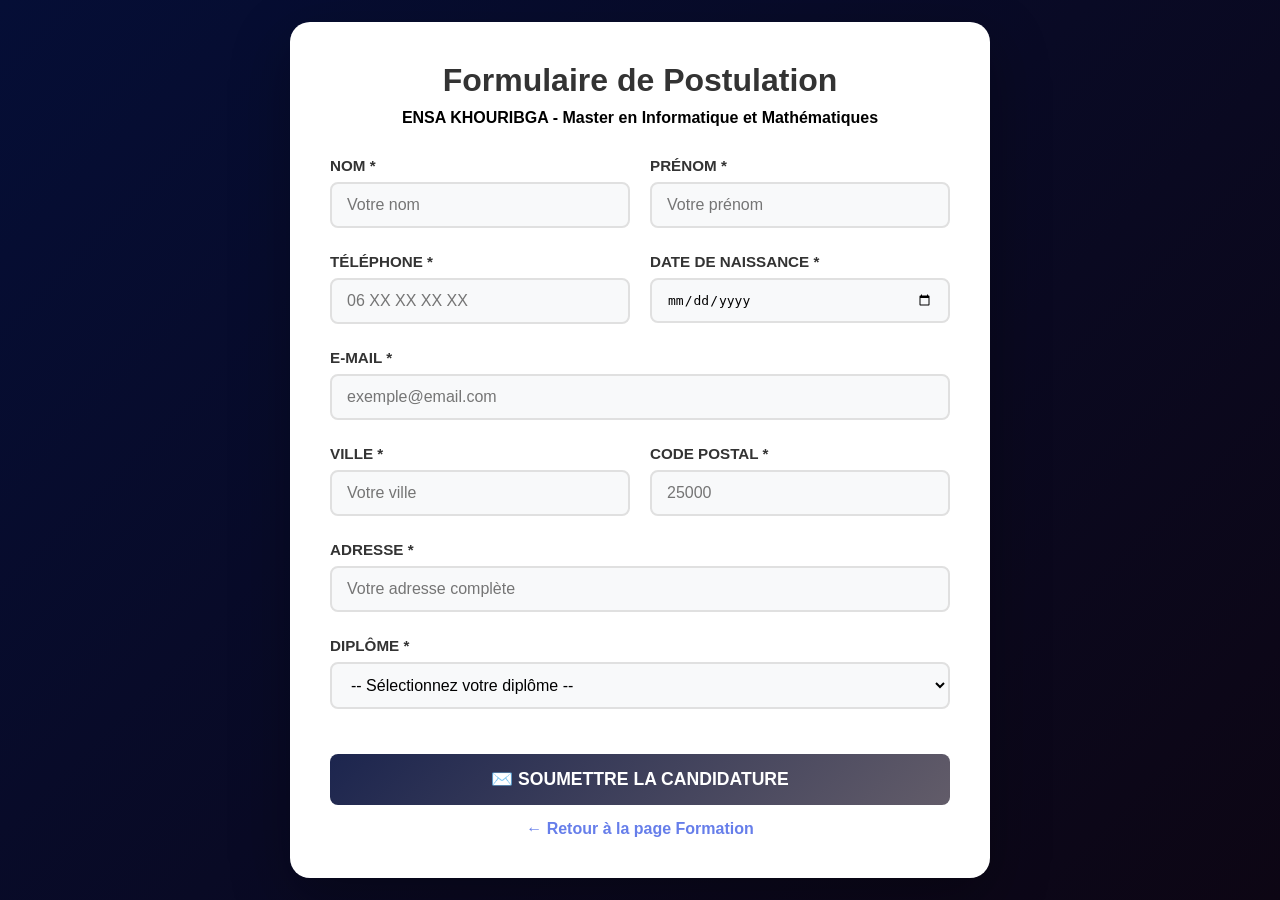
==== project/public/formulaire.html @ 6522ecc8 "formulaire + formataion" ====
<!DOCTYPE HTML>
<html>
	<head>
		<title>Formulaire de Postulation - ENSA KHOURIBGA</title>
		<meta charset="utf-8" />
		<meta name="viewport" content="width=device-width, initial-scale=1, user-scalable=no" />
		<style>
			* {
				margin: 0;
				padding: 0;
				box-sizing: border-box;
			}
			
			body {
				font-family: 'Segoe UI', Tahoma, Geneva, Verdana, sans-serif;
				background: linear-gradient(135deg, #050e36 0%, #0d0614 100%);
				min-height: 100vh;
				display: flex;
				justify-content: center;
				align-items: center;
				padding: 20px;
			}
			
			.container {
				background: white;
				border-radius: 20px;
				box-shadow: 0 20px 60px rgba(0, 0, 0, 0.3);
				max-width: 700px;
				width: 100%;
				padding: 40px;
			}
			
			.header {
				text-align: center;
				margin-bottom: 30px;
			}
			
			.header h1 {
				color: #333;
				font-size: 2em;
				margin-bottom: 10px;
			}
			
			.header p {
				color: #666;
				font-size: 1.1em;
			}
			
			.form-group {
				margin-bottom: 25px;
			}
			
			.form-group label {
				display: block;
				margin-bottom: 8px;
				color: #333;
				font-weight: 600;
				font-size: 0.95em;
			}
			
			.form-group input,
			.form-group select {
				width: 100%;
				padding: 12px 15px;
				border: 2px solid #e0e0e0;
				border-radius: 8px;
				font-size: 1em;
				transition: all 0.3s ease;
				background: #f8f9fa;
			}
			
			.form-group input:focus,
			.form-group select:focus {
				outline: none;
				border-color: #667eea;
				background: white;
				box-shadow: 0 0 0 3px rgba(102, 126, 234, 0.1);
			}
			
			.form-row {
				display: grid;
				grid-template-columns: 1fr 1fr;
				gap: 20px;
			}
			
			.btn-submit {
				width: 100%;
				padding: 15px;
				background: linear-gradient(135deg, #1c254e 0%, #625c69 100%);
				color: white;
				border: none;
				border-radius: 8px;
				font-size: 1.1em;
				font-weight: 600;
				cursor: pointer;
				transition: all 0.3s ease;
				margin-top: 20px;
			}
			
			.btn-submit:hover {
				transform: translateY(-2px);
				box-shadow: 0 10px 25px rgba(73, 87, 146, 0.4);
			}
			
			.btn-retour {
				display: inline-block;
				margin-top: 15px;
				color: #667eea;
				text-decoration: none;
				font-weight: 600;
				transition: all 0.3s ease;
			}
			
			.btn-retour:hover {
				color: #764ba2;
			}
			
			@media (max-width: 600px) {
				.form-row {
					grid-template-columns: 1fr;
				}
				
				.container {
					padding: 25px;
				}
				
				.header h1 {
					font-size: 1.5em;
				}
			}
		</style>
	</head>
	<body>
		<div class="container">
			<div class="header">
				<h1> Formulaire de Postulation</h1>
				<h4>ENSA KHOURIBGA - Master en Informatique et Mathématiques</h4>
			</div>
			
			<form id="formulaire" onsubmit="soumettreFormulaire(event)">
				<div class="form-row">
					<div class="form-group">
						<label for="nom">NOM *</label>
						<input type="text" id="nom" name="nom" required placeholder="Votre nom">
					</div>
					
					<div class="form-group">
						<label for="prenom">PRÉNOM *</label>
						<input type="text" id="prenom" name="prenom" required placeholder="Votre prénom">
					</div>
				</div>
				
				<div class="form-row">
					<div class="form-group">
						<label for="telephone">TÉLÉPHONE *</label>
						<input type="tel" id="telephone" name="telephone" required placeholder="06 XX XX XX XX">
					</div>
					
					<div class="form-group">
						<label for="date_naissance">DATE DE NAISSANCE *</label>
						<input type="date" id="date_naissance" name="date_naissance" required>
					</div>
				</div>
				
				<div class="form-group">
					<label for="email">E-MAIL *</label>
					<input type="email" id="email" name="email" required placeholder="exemple@email.com">
				</div>
				
				<div class="form-row">
					<div class="form-group">
						<label for="ville">VILLE *</label>
						<input type="text" id="ville" name="ville" required placeholder="Votre ville">
					</div>
					
					<div class="form-group">
						<label for="code_postal">CODE POSTAL *</label>
						<input type="text" id="code_postal" name="code_postal" required placeholder="25000">
					</div>
				</div>
				
				<div class="form-group">
					<label for="adresse">ADRESSE *</label>
					<input type="text" id="adresse" name="adresse" required placeholder="Votre adresse complète">
				</div>
				
				<div class="form-group">
					<label for="diplome">DIPLÔME *</label>
					<select id="diplome" name="diplome" required>
						<option value="">-- Sélectionnez votre diplôme --</option>
						<option value="licence">Licence</option>
						<option value="licence_professionnelle">Licence Professionnelle</option>
						<option value="bachelor">Bachelor</option>
						<option value="ingenieur">Diplôme d'Ingénieur</option>
						<option value="master">Master</option>
						<option value="autre">Autre</option>
					</select>
				</div>
				
				<button type="submit" class="btn-submit">✉️ SOUMETTRE LA CANDIDATURE</button>
				
				<div style="text-align: center;">
					<a href="Formation.html" class="btn-retour">← Retour à la page Formation</a>
				</div>
			</form>
		</div>
		
		<script>
			function soumettreFormulaire(event) {
				event.preventDefault();
				
				// Récupérer les données du formulaire
				const formData = {
					nom: document.getElementById('nom').value,
					prenom: document.getElementById('prenom').value,
					telephone: document.getElementById('telephone').value,
					date_naissance: document.getElementById('date_naissance').value,
					email: document.getElementById('email').value,
					ville: document.getElementById('ville').value,
					adresse: document.getElementById('adresse').value,
					code_postal: document.getElementById('code_postal').value,
					diplome: document.getElementById('diplome').value
				};
				
				// Afficher un message de confirmation
				alert('Merci ' + formData.prenom + ' ' + formData.nom + ' !\n\nVotre candidature a été soumise avec succès.\nNous vous contacterons bientôt à l\'adresse : ' + formData.email);
				
				// Réinitialiser le formulaire
				document.getElementById('formulaire').reset();
				
				// Vous pouvez ici envoyer les données à un serveur
				console.log('Données du formulaire:', formData);
			}
		</script>
	</body>
</html>
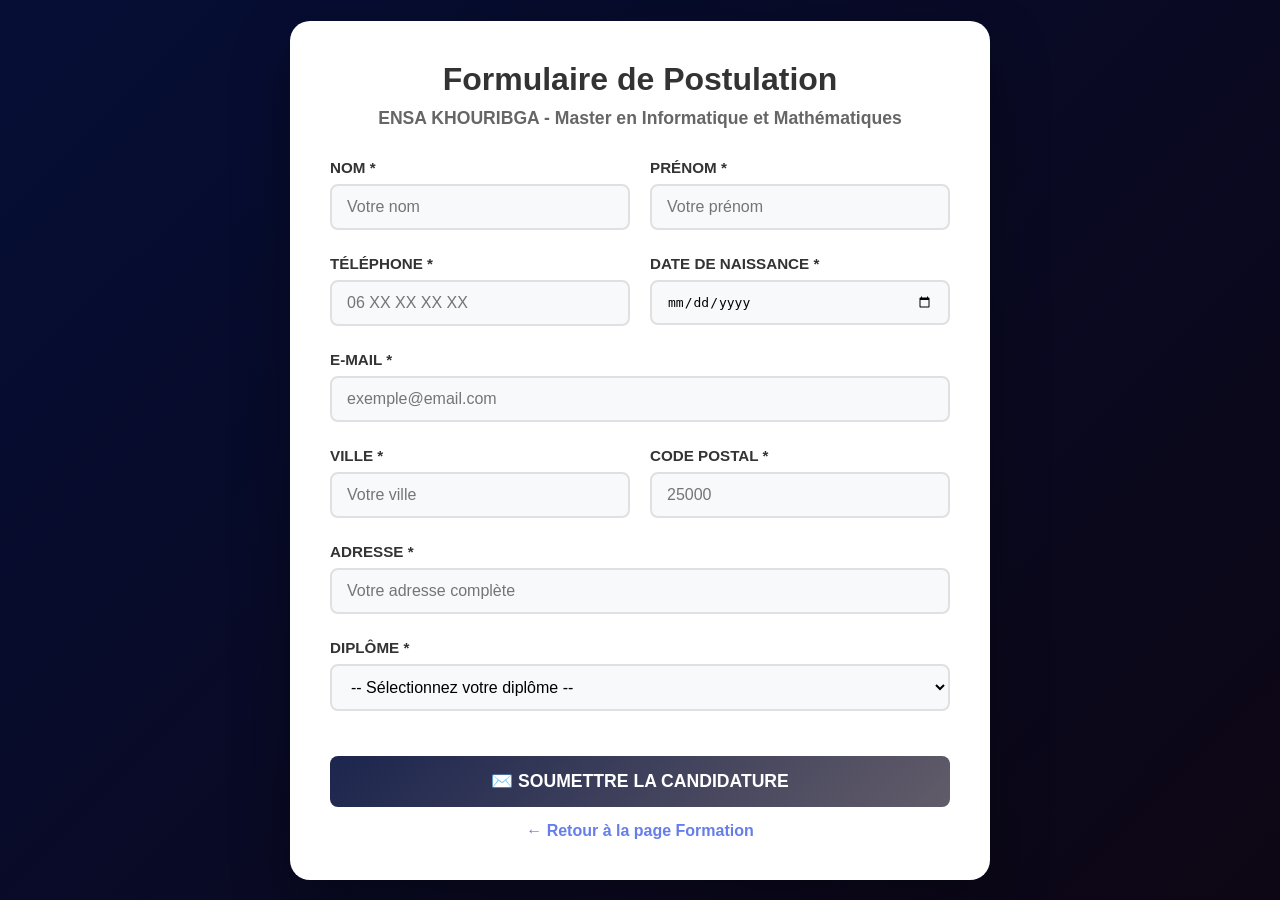
==== commit ec723454: "formulaire works fine" ====
--- a/project/public/formulaire.html
+++ b/project/public/formulaire.html
@@ -13,18 +13,18 @@
 			
 			body {
 				font-family: 'Segoe UI', Tahoma, Geneva, Verdana, sans-serif;
-				background: linear-gradient(135deg, #050e36 0%, #0d0614 100%);
+				background:  linear-gradient(135deg, #050e36 0%, #0d0614 100%);
 				min-height: 100vh;
 				display: flex;
 				justify-content: center;
 				align-items: center;
-				padding: 20px;
+				padding:  20px;
 			}
 			
 			.container {
 				background: white;
 				border-radius: 20px;
-				box-shadow: 0 20px 60px rgba(0, 0, 0, 0.3);
+				box-shadow:  0 20px 60px rgba(0, 0, 0, 0.3);
 				max-width: 700px;
 				width: 100%;
 				padding: 40px;
@@ -41,13 +41,13 @@
 				margin-bottom: 10px;
 			}
 			
-			.header p {
+			.header h4 {
 				color: #666;
 				font-size: 1.1em;
 			}
 			
 			.form-group {
-				margin-bottom: 25px;
+				margin-bottom:  25px;
 			}
 			
 			.form-group label {
@@ -66,7 +66,7 @@
 				border-radius: 8px;
 				font-size: 1em;
 				transition: all 0.3s ease;
-				background: #f8f9fa;
+				background:  #f8f9fa;
 			}
 			
 			.form-group input:focus,
@@ -85,21 +85,27 @@
 			
 			.btn-submit {
 				width: 100%;
-				padding: 15px;
+				padding:  15px;
 				background: linear-gradient(135deg, #1c254e 0%, #625c69 100%);
 				color: white;
 				border: none;
 				border-radius: 8px;
-				font-size: 1.1em;
+				font-size:  1.1em;
 				font-weight: 600;
 				cursor: pointer;
-				transition: all 0.3s ease;
+				transition:  all 0.3s ease;
 				margin-top: 20px;
 			}
 			
 			.btn-submit:hover {
 				transform: translateY(-2px);
 				box-shadow: 0 10px 25px rgba(73, 87, 146, 0.4);
+			}
+			
+			.btn-submit:disabled {
+				opacity: 0.6;
+				cursor: not-allowed;
+				transform: none;
 			}
 			
 			.btn-retour {
@@ -115,6 +121,25 @@
 				color: #764ba2;
 			}
 			
+			.message {
+				padding: 15px;
+				border-radius: 8px;
+				margin-bottom: 20px;
+				display: none;
+			}
+			
+			.message.success {
+				background-color: #d4edda;
+				border: 1px solid #c3e6cb;
+				color:  #155724;
+			}
+			
+			.message.error {
+				background-color: #f8d7da;
+				border: 1px solid #f5c6cb;
+				color:  #721c24;
+			}
+			
 			@media (max-width: 600px) {
 				.form-row {
 					grid-template-columns: 1fr;
@@ -133,9 +158,11 @@
 	<body>
 		<div class="container">
 			<div class="header">
-				<h1> Formulaire de Postulation</h1>
+				<h1>Formulaire de Postulation</h1>
 				<h4>ENSA KHOURIBGA - Master en Informatique et Mathématiques</h4>
 			</div>
+			
+			<div id="message" class="message"></div>
 			
 			<form id="formulaire" onsubmit="soumettreFormulaire(event)">
 				<div class="form-row">
@@ -197,7 +224,7 @@
 					</select>
 				</div>
 				
-				<button type="submit" class="btn-submit">✉️ SOUMETTRE LA CANDIDATURE</button>
+				<button type="submit" class="btn-submit" id="submitBtn">✉️ SOUMETTRE LA CANDIDATURE</button>
 				
 				<div style="text-align: center;">
 					<a href="Formation.html" class="btn-retour">← Retour à la page Formation</a>
@@ -206,30 +233,54 @@
 		</div>
 		
 		<script>
+			function afficherMessage(message, type) {
+				const messageDiv = document.getElementById('message');
+				messageDiv.textContent = message;
+				messageDiv.className = 'message ' + type;
+				messageDiv.style.display = 'block';
+				
+				// Faire défiler vers le haut pour voir le message
+				window.scrollTo({ top: 0, behavior: 'smooth' });
+				
+				// Masquer le message après 5 secondes
+				setTimeout(() => {
+					messageDiv.style. display = 'none';
+				}, 5000);
+			}
+			
 			function soumettreFormulaire(event) {
 				event.preventDefault();
 				
-				// Récupérer les données du formulaire
-				const formData = {
-					nom: document.getElementById('nom').value,
-					prenom: document.getElementById('prenom').value,
-					telephone: document.getElementById('telephone').value,
-					date_naissance: document.getElementById('date_naissance').value,
-					email: document.getElementById('email').value,
-					ville: document.getElementById('ville').value,
-					adresse: document.getElementById('adresse').value,
-					code_postal: document.getElementById('code_postal').value,
-					diplome: document.getElementById('diplome').value
-				};
-				
-				// Afficher un message de confirmation
-				alert('Merci ' + formData.prenom + ' ' + formData.nom + ' !\n\nVotre candidature a été soumise avec succès.\nNous vous contacterons bientôt à l\'adresse : ' + formData.email);
-				
-				// Réinitialiser le formulaire
-				document.getElementById('formulaire').reset();
-				
-				// Vous pouvez ici envoyer les données à un serveur
-				console.log('Données du formulaire:', formData);
+				const submitBtn = document.getElementById('submitBtn');
+				submitBtn.disabled = true;
+				submitBtn.textContent = '⏳ Envoi en cours...';
+				
+				// Créer un objet FormData avec les données du formulaire
+				const formData = new FormData(document.getElementById('formulaire'));
+				
+				// Envoyer les données au serveur
+				fetch('traiter_postulation.php', {
+					method: 'POST',
+					body: formData
+				})
+				.then(response => response.json())
+				.then(data => {
+					if (data.success) {
+						afficherMessage(data.message, 'success');
+						// Réinitialiser le formulaire
+						document.getElementById('formulaire').reset();
+					} else {
+						afficherMessage(data.message, 'error');
+					}
+				})
+				.catch(error => {
+                    console.error('Erreur complète:', error);
+                    afficherMessage('Erreur:  ' + error. message + ' - Vérifiez la console du navigateur', 'error');
+                })
+				.finally(() => {
+					submitBtn.disabled = false;
+					submitBtn.textContent = '✉️ SOUMETTRE LA CANDIDATURE';
+				});
 			}
 		</script>
 	</body>
